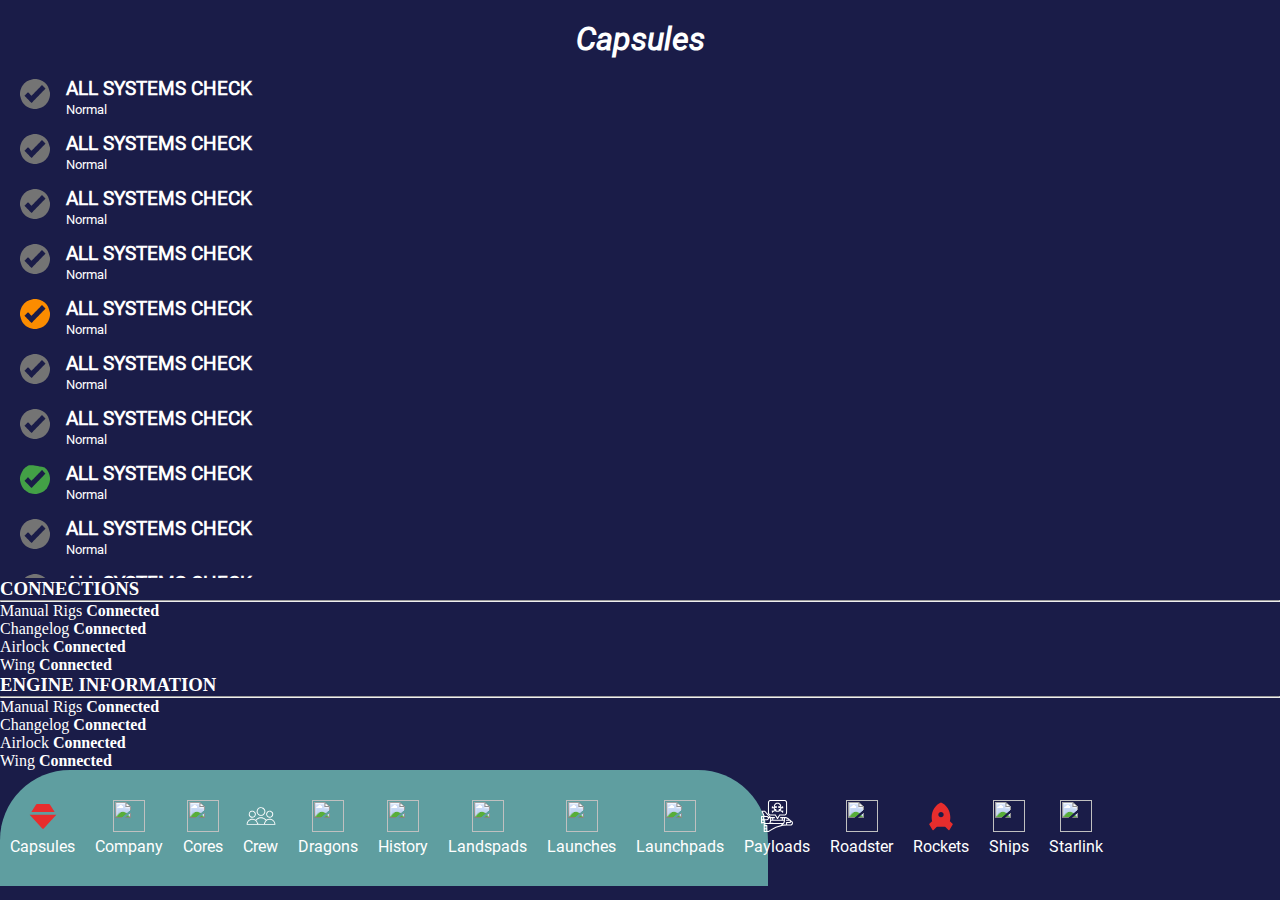
==== index.html @ f73f97a6 "feat: :sparkles: Design for main and right" ====
<!DOCTYPE html>
<html lang="sp">

<head>
    <meta charset="UTF-8">
    <meta name="viewport" content="width=device-width, initial-scale=1.0">
    <title>Space X</title>
    <link rel="stylesheet" href="css/style.css">
    <script type="module" src="js/main.js" defer></script>
</head>

<body>
    <header class="header_title" id="title">
        <h1>Capsules</h1>
    </header>
    <main class="main_information_space_x" id="main">
        <div class="container_main_nav_description" id="container_main_nav_description">        
            <nav class="main_nav_description" id="nav_main">
                <div class="description_item" id="description_item">
                    <div class="images_nav_left_div" id="div_images_left">
                        <img src="storage/images/icons/grey_check.svg">
                    </div>
                    <div class="information_about_left" id="nav_left_div">
                        <h3>ALL SYSTEMS CHECK</h3>
                        <small>Normal</small>
                    </div>
                </div>
            </nav>
            <nav class="main_nav_description" id="nav_main">
                <div class="description_item" id="description_item">
                    <div class="images_nav_left_div" id="div_images_left">
                        <img src="storage/images/icons/grey_check.svg">
                    </div>
                    <div class="information_about_left" id="nav_left_div">
                        <h3>ALL SYSTEMS CHECK</h3>
                        <small>Normal</small>
                    </div>
                </div>
            </nav>
            <nav class="main_nav_description" id="nav_main">
                <div class="description_item" id="description_item">
                    <div class="images_nav_left_div" id="div_images_left">
                        <img src="storage/images/icons/grey_check.svg">
                    </div>
                    <div class="information_about_left" id="nav_left_div">
                        <h3>ALL SYSTEMS CHECK</h3>
                        <small>Normal</small>
                    </div>
                </div>
            </nav>
            <nav class="main_nav_description" id="nav_main">
                <div class="description_item" id="description_item">
                    <div class="images_nav_left_div" id="div_images_left">
                        <img src="storage/images/icons/grey_check.svg">
                    </div>
                    <div class="information_about_left" id="nav_left_div">
                        <h3>ALL SYSTEMS CHECK</h3>
                        <small>Normal</small>
                    </div>
                </div>
            </nav>
            <nav class="main_nav_description" id="nav_main">
                <div class="description_item" id="description_item">
                    <div class="images_nav_left_div" id="div_images_left">
                        <img src="storage/images/icons/orange_check.svg">
                    </div>
                    <div class="information_about_left" id="nav_left_div">
                        <h3>ALL SYSTEMS CHECK</h3>
                        <small>Normal</small>
                    </div>
                </div>
            </nav>
            <nav class="main_nav_description" id="nav_main">
                <div class="description_item" id="description_item">
                    <div class="images_nav_left_div" id="div_images_left">
                        <img src="storage/images/icons/grey_check.svg">
                    </div>
                    <div class="information_about_left" id="nav_left_div">
                        <h3>ALL SYSTEMS CHECK</h3>
                        <small>Normal</small>
                    </div>
                </div>
            </nav>
            <nav class="main_nav_description" id="nav_main">
                <div class="description_item" id="description_item">
                    <div class="images_nav_left_div" id="div_images_left">
                        <img src="storage/images/icons/grey_check.svg">
                    </div>
                    <div class="information_about_left" id="nav_left_div">
                        <h3>ALL SYSTEMS CHECK</h3>
                        <small>Normal</small>
                    </div>
                </div>
            </nav>
            <nav class="main_nav_description" id="nav_main">
                <div class="description_item" id="description_item">
                    <div class="images_nav_left_div" id="div_images_left">
                        <img src="storage/images/icons/green_check.svg">
                    </div>
                    <div class="information_about_left" id="nav_left_div">
                        <h3>ALL SYSTEMS CHECK</h3>
                        <small>Normal</small>
                    </div>
                </div>
            </nav>
            <nav class="main_nav_description" id="nav_main">
                <div class="description_item" id="description_item">
                    <div class="images_nav_left_div" id="div_images_left">
                        <img src="storage/images/icons/grey_check.svg">
                    </div>
                    <div class="information_about_left" id="nav_left_div">
                        <h3>ALL SYSTEMS CHECK</h3>
                        <small>Normal</small>
                    </div>
                </div>
            </nav>
            <nav class="main_nav_description" id="nav_main">
                <div class="description_item" id="description_item">
                    <div class="images_nav_left_div" id="div_images_left">
                        <img src="storage/images/icons/grey_check.svg">
                    </div>
                    <div class="information_about_left" id="nav_left_div">
                        <h3>ALL SYSTEMS CHECK</h3>
                        <small>Normal</small>
                    </div>
                </div>
            </nav>
        </div>
        <section class="Main_center_information" id="Main_center_information">
            <!-- SUPERIOR-->
            <article class="section_information_superior">
                <div>

                </div>

                <div>

                </div>
            </article>
            <!-- SUPERIOR -->

            <!-- MITAD -->
            <div>

            </div>

            <div>

            </div>
            <!-- MITAD -->

            <!-- CARRUCEL -->
            <div>

            </div>
            <!-- CARRUCEL-->

            <!-- INFERIOR -->
            <article class="section_information_inferior">
                <div class="information_table_left">
                    <h3>CONNECTIONS</h3>
                    <hr>
                    <div class="specific_information_table_left">
                        <div>
                            <span class="left">Manual Rigs</span>
                            <strong class="right">Connected</strong>
                        </div>
                        <div>
                            <span class="left">Changelog</span>
                            <strong class="right">Connected</strong>
                        </div>
                        <div>
                            <span class="left">Airlock</span>
                            <strong class="right">Connected</strong>
                        </div>
                        <div>
                            <span class="left">Wing</span>
                            <strong class="right">Connected</strong>
                        </div>
                    </div>
                </div>

                <div class="information_table_right">
                    <h3>ENGINE INFORMATION</h3>
                    <hr>
                    <div class="specific_information_table_right">
                        <div>
                            <span class="left">Manual Rigs</span>
                            <strong class="right">Connected</strong>
                        </div>
                        <div>
                            <span class="left">Changelog</span>
                            <strong class="right">Connected</strong>
                        </div>
                        <div>
                            <span class="left">Airlock</span>
                            <strong class="right">Connected</strong>
                        </div>
                        <div>
                            <span class="left">Wing</span>
                            <strong class="right">Connected</strong>
                        </div>
                    </div>
                </div>
            </article>
            <!-- INFERIOR -->
        </section>
        <nav class="Main_right_information" id="Main_right_information">
            <div>

            </div>
            <div>

            </div>
        </nav>
    </main>

    <footer class="footer_Space_X" id="footer_Space">
        <ul class="footer_Space_X_ul">
            <li id="Capsules">
                <a href="#">
                    <img src="storage/images/icons/capsule.svg">
                        <span>Capsules</span>
                </a>
            </li>
            <li id="Company">
                <a href="#">
                    <img src="">
                        <span>Company</span>
                </a>
            </li>
            <li id="Cores">
                <a href="#">
                    <img src="">
                        <span>Cores</span>
                </a>
            </li>
            <li id="Crew">
                <a href="#">
                    <img src="storage/images/icons/crew.svg">
                        <span>Crew</span>
                </a>
            </li>
            <li id="Dragons">
                <a href="#">
                    <img src="">
                        <span>Dragons</span>
                </a>
            </li>
            <li id="History">
                <a href="#">
                    <img src="">
                        <span>History</span>
                </a>
            </li>
            <li id="Landspads">
                <a href="#">
                    <img src="">
                        <span>Landspads</span>
                </a>
            </li>
            <li id="Launches">
                <a href="#">
                    <img src="">
                        <span>Launches</span>
                </a>
            </li>
            <li id="Launchpads">
                <a href="#">
                    <img src="">
                        <span>Launchpads</span>
                </a>
            </li>
            <li id="Payloads">
                <a href="#">
                    <img src="storage/images/icons/payload.svg">
                        <span>Payloads</span>
                </a>
            </li>
            <li id="Roadster">
                <a href="#">
                    <img src="">
                        <span>Roadster</span>
                </a>
            </li>
            <li id="Rockets">
                <a href="#">
                    <img src="storage/images/icons/rocket.svg">
                        <span>Rockets</span>
                </a>
            </li>
            <li id="Ships">
                <a href="#">
                    <img src="">
                        <span>Ships</span>
                </a>
            </li>
            <li id="Starlink">
                <a href="#">
                    <img src="">
                        <span>Starlink</span>
                </a>
            </li>
        </ul>
    </footer>
</body>

</html>
---- css/style.css ----
@import url(variable.css);

* {
    box-sizing: border-box;
    padding: 0;
    margin: 0;
}

body {
    background-color: var(--color-1);
}

/* HEADER */
.header_title {
    display: flex;
    justify-content: center;
    color: var(--color-3);
    font-family: 'Roboto-Italic';
    padding: 20px 0px;
}


/* MAIN */

.main_information_space_x {
    color: var(--color-3);
}

/* NAV IZQUIERDA/LEFT - ALL */
.container_main_nav_description {
    width: 20%;
    /* background-color: rebeccapurple; */
    overflow: hidden;
    overflow-y: scroll;
    display: flex;
    height: 500px;
    flex-direction: column;
    flex-wrap: nowrap;
    justify-content: space-between;
    align-items: center;
}

.description_item {
    display: flex;
    gap: 15px;
    margin-bottom: 15px;
}



/* NAV IZQUIERDA/LEFT - Images */
.container_main_nav_description img {
    height: 32px;
    width: 32px;
    margin-left: 15px;
}

/* NAV IZQUIERDA/LEFT - Tittle */
.container_main_nav_description h3 {
    font-family: 'Roboto-Regular';
    font-size: 1.17em;
}

/* NAV IZQUIERDA/LEFT - Small (text) */
.container_main_nav_description small {
    font-family: 'Roboto-Regular';
}



/* FOOTER */
.footer_Space_X {
    display: flex;
    background-color: cadetblue;
    padding: 20px 0px;
    width: 60%;
    border-top-left-radius: 70px;
    border-top-right-radius: 70px;
    position: relative;
}

.footer_Space_X_ul {
    list-style: none;
    display: flex;
    flex-direction: row;
    flex-wrap: nowrap;
    justify-content: center;
    align-items: center;
}

.footer_Space_X_ul li {
    margin: 10px;
    text-align: center;
}
.footer_Space_X_ul li a {
    color: var(--color-3);
    text-decoration: none;
    display: flex;
    flex-direction: column;
    align-items: center;
    font-family: 'Roboto-Regular';
}

.footer_Space_X_ul li a img {
    height: 32px;
    width: 32px;
    margin-bottom: 5px;
}

.footer_Space_X_ul li a:hover {
    color: var(--color-6);
}
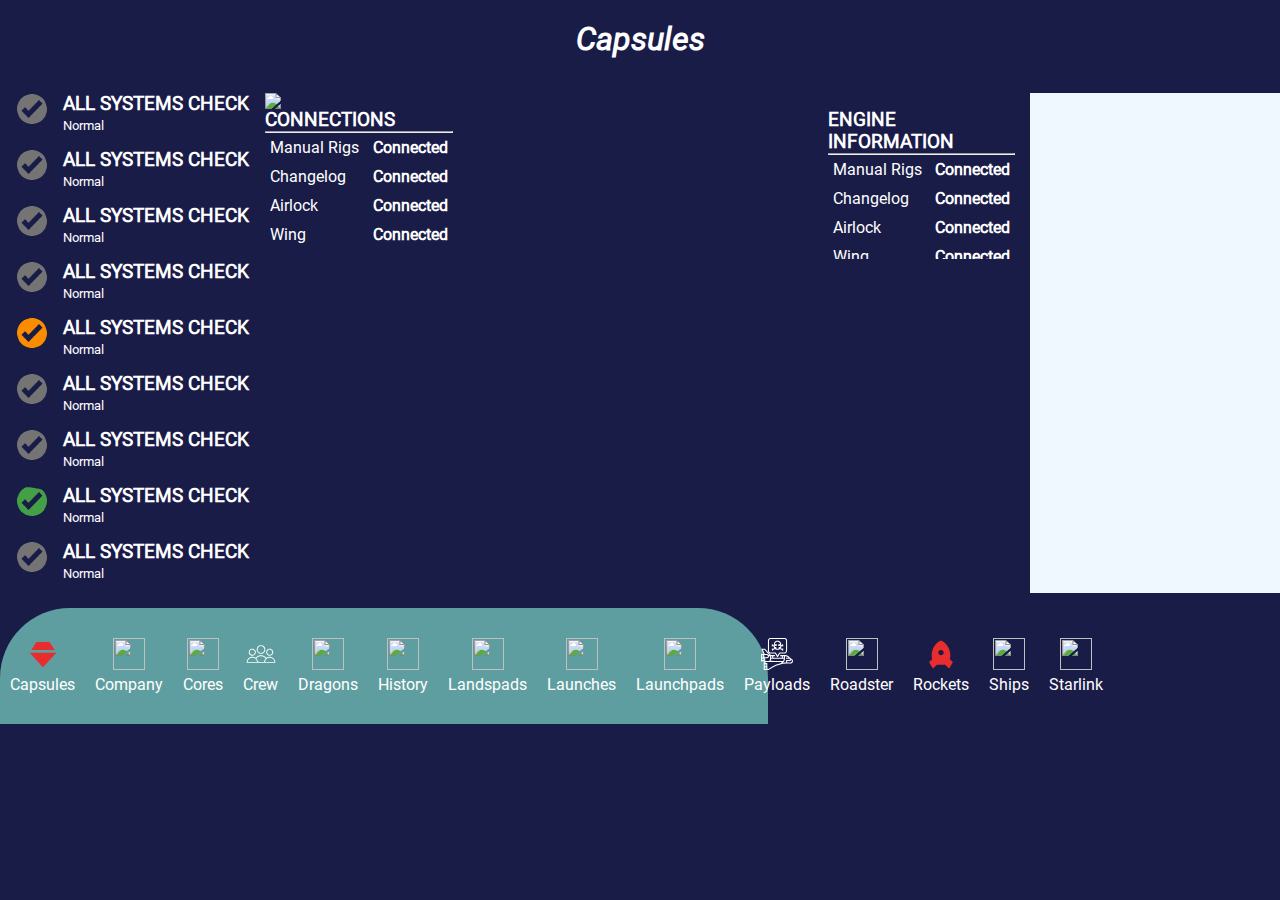
==== commit 89cc3fc9: "feat: :construction: Carrusel de imagenes" ====
--- a/index.html
+++ b/index.html
@@ -149,11 +149,13 @@
             </div>
             <!-- MITAD -->
 
-            <!-- CARRUCEL -->
-            <div>
-
-            </div>
-            <!-- CARRUCEL-->
+            <!-- CARRUSEL -->
+            <div class="Main_center_information_carrusel">
+                <div class="images_carrusel">
+                    <img src="#" class="LAimage">
+                </div>
+            </div>
+            <!-- CARRUSEL-->
 
             <!-- INFERIOR -->
             <article class="section_information_inferior">
--- a/css/style.css
+++ b/css/style.css
@@ -8,6 +8,7 @@
 
 body {
     background-color: var(--color-1);
+    font-family: 'Roboto-Regular';
 }
 
 /* HEADER */
@@ -21,10 +22,16 @@
 
 
 /* MAIN */
-
 .main_information_space_x {
     color: var(--color-3);
+    display: flex;
+    flex-direction: row;
+    margin-top: 15px;
+    margin-bottom: 15px;
+    gap: 15px;
 }
+
+/* LEFT */
 
 /* NAV IZQUIERDA/LEFT - ALL */
 .container_main_nav_description {
@@ -46,8 +53,6 @@
     margin-bottom: 15px;
 }
 
-
-
 /* NAV IZQUIERDA/LEFT - Images */
 .container_main_nav_description img {
     height: 32px;
@@ -67,6 +72,83 @@
 }
 
 
+/* MIDDLE */
+
+/*SECTION MAIN/CENTER */
+.Main_center_information {
+    width: 60%;
+    /* background-color: thistle ; */
+}
+
+
+
+
+/* CARRUSEL */
+.Main_center_information_carrusel {
+    overflow-y: hidden;
+    overflow-x: auto;
+}
+
+.images_carrusel {
+    display: flex;
+    flex-direction: row;
+    gap: 5vh;
+    flex-wrap: nowrap;
+    width: 100%;
+    overflow-y: scroll;
+    flex-shrink: 0;
+}
+
+/* ARTICLE BELOW */
+.section_information_inferior {
+    display: flex;
+    flex-direction: row;
+    justify-content: space-between;
+    color: var(--color-3);
+}
+
+hr {
+color: #000;
+height: 1px;
+background-color: #000;
+}
+
+.information_table_left, .information_table_right {
+    height: 150px;
+    overflow: hidden;
+    overflow-y: scroll;
+    /* background-color: aqua; */
+    display: flex;
+    flex-direction: column;
+    width: 25%;
+}
+
+.specific_information_table_left, .specific_information_table_right {
+    display: flex;
+    flex-direction: column;
+}
+
+.specific_information_table_left div, .specific_information_table_right div {
+    display: flex;
+    justify-content: space-between;
+    padding: 5px;
+}
+
+.left {
+    text-align: left;
+}
+
+.right {
+    text-align: right;
+}
+
+/* RIGHT */
+
+/* NAV DERECHA/RIGHT */
+.Main_right_information{
+    width: 20%;
+    background-color: aliceblue;
+}
 
 /* FOOTER */
 .footer_Space_X {
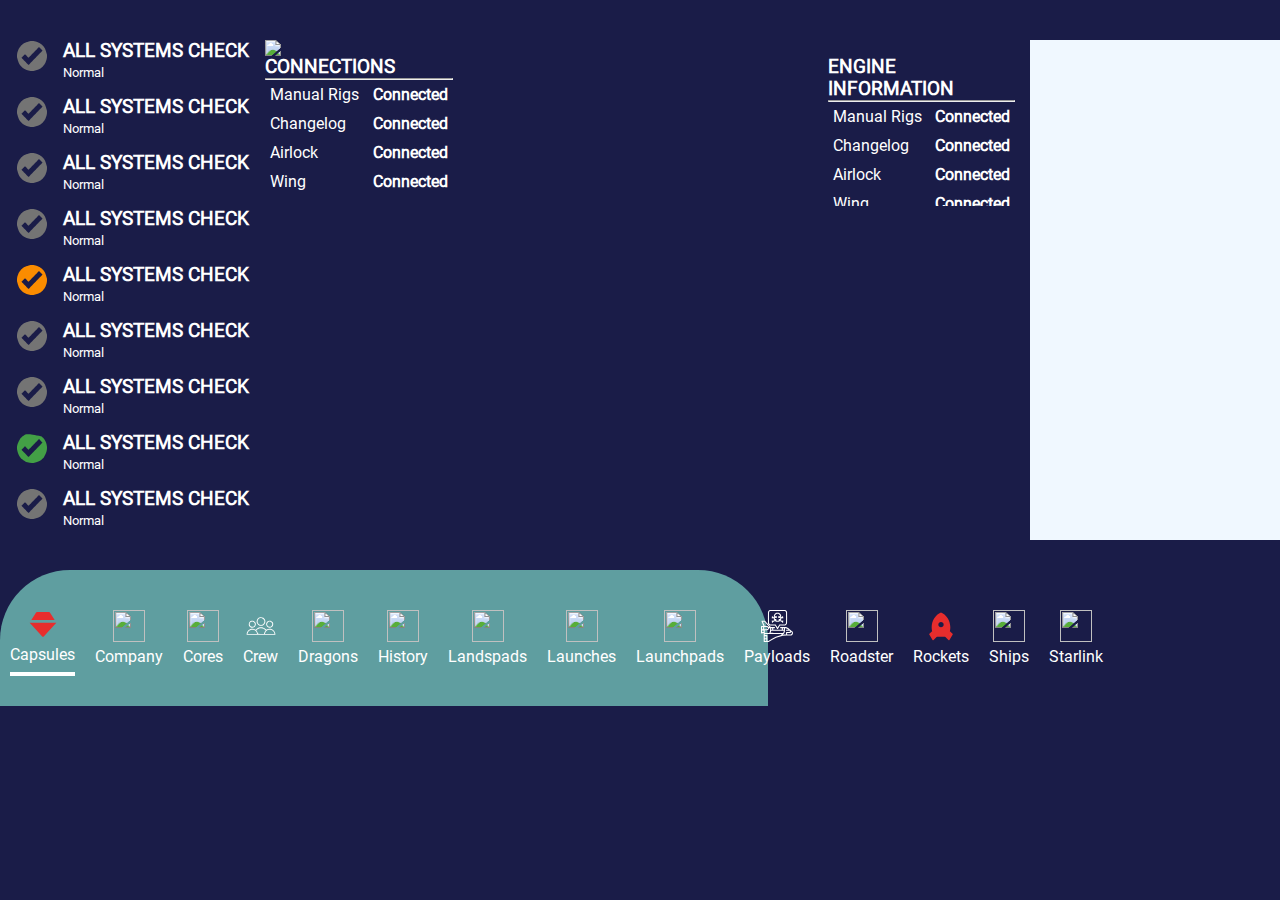
==== commit 1c9de034: "feat: :sparkles: Espaciados y diseños" ====
--- a/index.html
+++ b/index.html
@@ -11,7 +11,7 @@
 
 <body>
     <header class="header_title" id="title">
-        <h1>Capsules</h1>
+        <!-- <h1>Capsules</h1> -->
     </header>
     <main class="main_information_space_x" id="main">
         <div class="container_main_nav_description" id="container_main_nav_description">        
@@ -207,20 +207,33 @@
             </article>
             <!-- INFERIOR -->
         </section>
-        <nav class="Main_right_information" id="Main_right_information">
-            <div>
-
+        <div class="right_direction">
+            <nav class="Main_right_information" id="Main_right_information">
+                <div>
+
+                </div>
+            </nav>
+            <div class="buttons">
+                <!-- <a href="#">
+                    <button class="button_main_page">1</button>
+                </a>
+                <a href="#">
+                    <button class="button_main_page">2</button>
+                </a>
+                <a href="#">
+                    <button class="button_main_page">3</button>
+                </a>
+                <a href="#">
+                    <button class="button_main_page">4</button>
+                </a> -->
             </div>
-            <div>
-
-            </div>
-        </nav>
+        </div>
     </main>
 
     <footer class="footer_Space_X" id="footer_Space">
         <ul class="footer_Space_X_ul">
             <li id="Capsules">
-                <a href="#">
+                <a href="#" class="select">
                     <img src="storage/images/icons/capsule.svg">
                         <span>Capsules</span>
                 </a>
--- a/css/style.css
+++ b/css/style.css
@@ -20,14 +20,11 @@
     padding: 20px 0px;
 }
 
-
 /* MAIN */
 .main_information_space_x {
     color: var(--color-3);
     display: flex;
     flex-direction: row;
-    margin-top: 15px;
-    margin-bottom: 15px;
     gap: 15px;
 }
 
@@ -143,11 +140,58 @@
 }
 
 /* RIGHT */
+.right_direction {
+    display: flex;
+    flex-direction: column;
+    width: 20%;
+}
 
 /* NAV DERECHA/RIGHT */
 .Main_right_information{
-    width: 20%;
     background-color: aliceblue;
+    height: 500px;
+    margin-bottom: 30px;
+    overflow: hidden;
+    overflow-y: scroll;
+}
+
+/* Buttons*/
+.buttons {
+    display: flex;
+    flex-direction: row;
+    align-items: center;
+    width: 160px;
+    overflow: hidden;
+    overflow-x: scroll;
+
+}
+
+button {
+    color: var(--color-3);
+    background-color: var(--color-1);
+    border-radius: 0%;
+    height: 40px;
+    width: 40px;
+    font-family: 'Roboto-Regular';
+}
+
+.select {
+    padding: 8px 0;
+    border-bottom: 4px solid var(--color-3);
+}
+/* .buttons a:first-child{
+    border-top-left-radius: 10px;
+    border-bottom-left-radius: 10px;
+}
+
+.buttons a:last-child{
+    border-top-right-radius: 10px;
+    border-bottom-right-radius: 10px;
+} */
+
+/*Button animations*/
+button:hover {
+    filter: invert(1);
 }
 
 /* FOOTER */
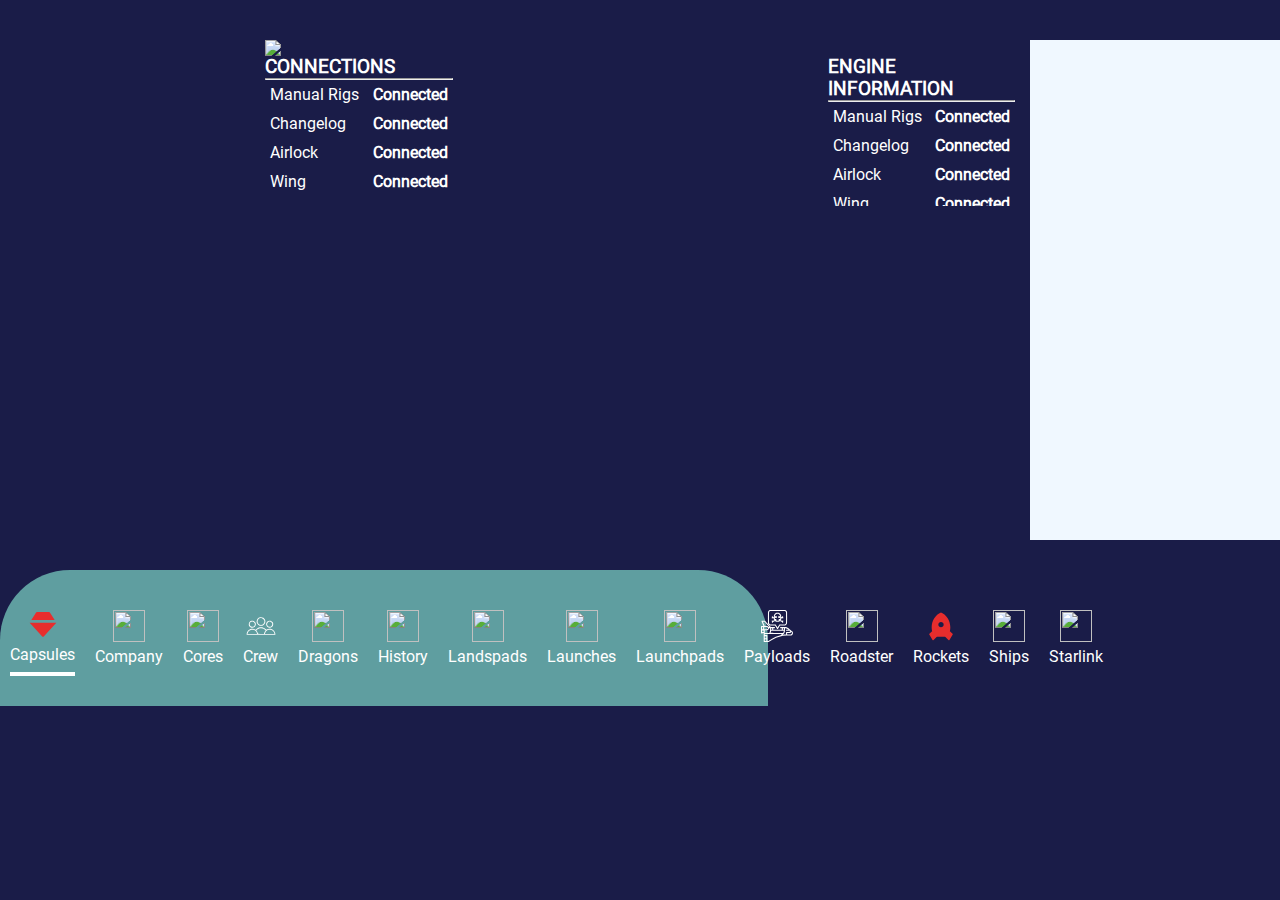
==== commit 147fd1c5: "feat: :sparkles: Tiutlo de cohetes" ====
--- a/index.html
+++ b/index.html
@@ -15,7 +15,7 @@
     </header>
     <main class="main_information_space_x" id="main">
         <div class="container_main_nav_description" id="container_main_nav_description">        
-            <nav class="main_nav_description" id="nav_main">
+            <!-- <nav class="main_nav_description" id="nav_main">
                 <div class="description_item" id="description_item">
                     <div class="images_nav_left_div" id="div_images_left">
                         <img src="storage/images/icons/grey_check.svg">
@@ -124,7 +124,7 @@
                         <small>Normal</small>
                     </div>
                 </div>
-            </nav>
+            </nav> -->
         </div>
         <section class="Main_center_information" id="Main_center_information">
             <!-- SUPERIOR-->
@@ -319,5 +319,15 @@
         </ul>
     </footer>
 </body>
-
+<script type="module">
+    import {updateTitleByRocketId } from './js/components/title.js';
+
+    document.addEventListener('DOMContentLoaded', () => {
+        updateTitleByRocketId('5e9d0d95eda69955f709d1eb');
+    });
+
+    window.updateTitle = (id) => {
+        updateTitleByRocketId(id);
+    }
+</script>
 </html>--- a/css/style.css
+++ b/css/style.css
@@ -66,8 +66,14 @@
 /* NAV IZQUIERDA/LEFT - Small (text) */
 .container_main_nav_description small {
     font-family: 'Roboto-Regular';
-}
-
+    text-align: justify;
+}
+
+.container_main_nav_description small a {
+    color: var(--color-3);
+    text-decoration: none;
+
+}
 
 /* MIDDLE */
 
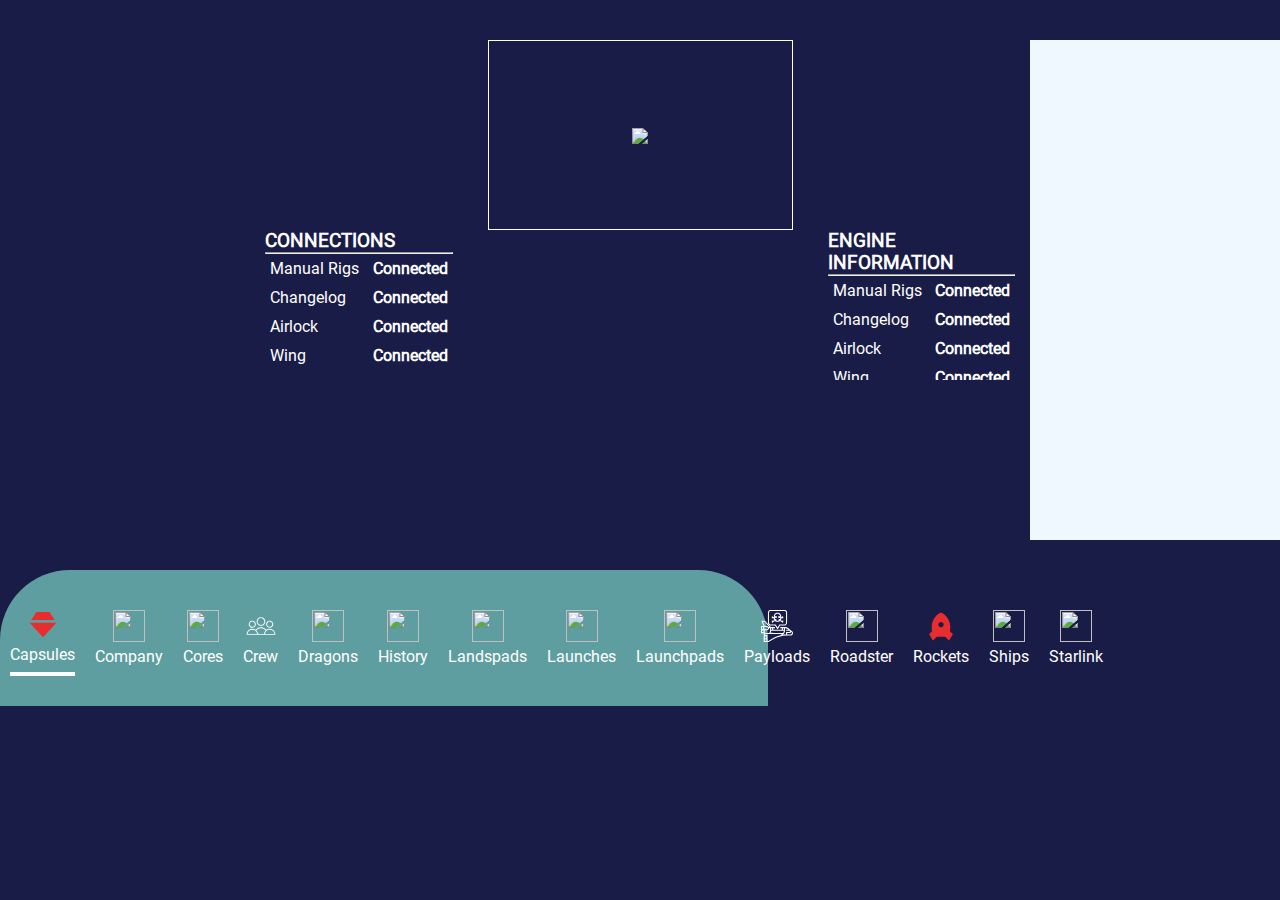
==== commit 1affa3d7: "feat: :sparkles: Carrusel de imagenes" ====
--- a/index.html
+++ b/index.html
@@ -150,9 +150,11 @@
             <!-- MITAD -->
 
             <!-- CARRUSEL -->
-            <div class="Main_center_information_carrusel">
-                <div class="images_carrusel">
-                    <img src="#" class="LAimage">
+            <div class="main-container">
+                <div class="Main_center_information_carrusel">
+                    <div class="images_carrusel">
+                        <img src="#" class="LAimage">
+                    </div>
                 </div>
             </div>
             <!-- CARRUSEL-->
@@ -213,7 +215,7 @@
 
                 </div>
             </nav>
-            <div class="buttons">
+            <div class="buttons" id="buttonsContainer">
                 <!-- <a href="#">
                     <button class="button_main_page">1</button>
                 </a>
@@ -227,6 +229,7 @@
                     <button class="button_main_page">4</button>
                 </a> -->
             </div>
+
         </div>
     </main>
 
@@ -321,9 +324,11 @@
 </body>
 <script type="module">
     import {updateTitleByRocketId } from './js/components/title.js';
+    import { updateLeftTextsRocket } from './js/components/textleft-rockets.js';
 
     document.addEventListener('DOMContentLoaded', () => {
         updateTitleByRocketId('5e9d0d95eda69955f709d1eb');
+        updateLeftTextsRocket('5e9d0d95eda69955f709d1eb');
     });
 
     window.updateTitle = (id) => {
--- a/css/style.css
+++ b/css/style.css
@@ -87,20 +87,37 @@
 
 
 /* CARRUSEL */
+/* Contenedor principal */
+.main-container {
+    display: flex;
+    justify-content: center;
+    align-items: center;
+    width: 100%;
+}
+
+/* Contenedor del carrusel */
 .Main_center_information_carrusel {
-    overflow-y: hidden;
-    overflow-x: auto;
-}
-
+    display: flex;
+    height: 190px;
+    width: 305px;
+    border: 1px solid var(--color-3);
+    overflow: hidden; /* Evitar desbordamiento */
+    /* No necesitamos justify-content ni align-items aquí, ya que estamos centrando este div dentro del contenedor principal */
+}
+
+/* Images*/
 .images_carrusel {
     display: flex;
     flex-direction: row;
     gap: 5vh;
-    flex-wrap: nowrap;
     width: 100%;
-    overflow-y: scroll;
+    overflow-x: scroll;
     flex-shrink: 0;
-}
+    align-items: center;
+    justify-content: center;
+    height: 189px;
+}
+
 
 /* ARTICLE BELOW */
 .section_information_inferior {
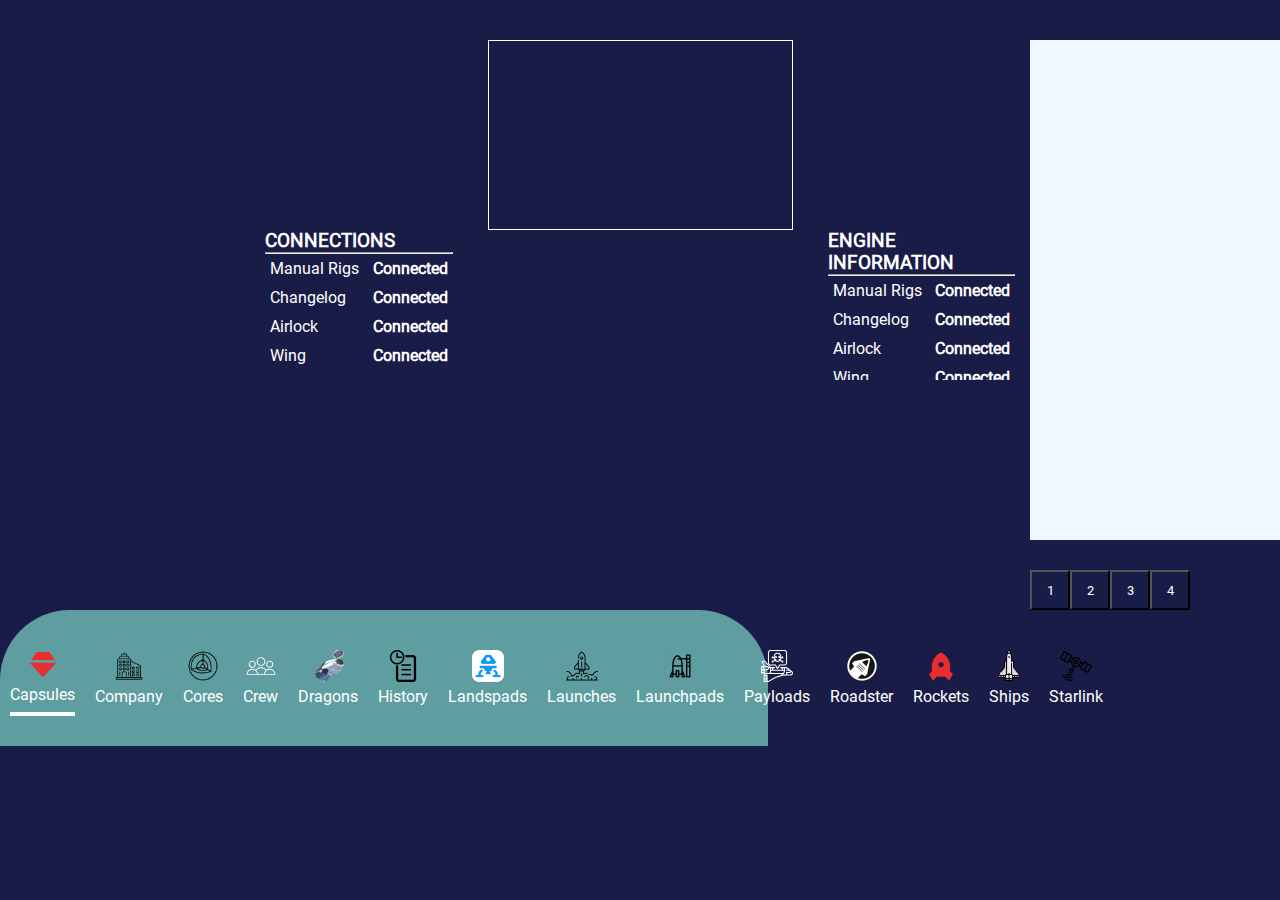
==== commit a7c4a6c8: "feat: :sparkles: Botoenes autogenerados x cantidad de ID's" ====
--- a/index.html
+++ b/index.html
@@ -152,9 +152,9 @@
             <!-- CARRUSEL -->
             <div class="main-container">
                 <div class="Main_center_information_carrusel">
-                    <div class="images_carrusel">
+                    <!-- <div class="images_carrusel">
                         <img src="#" class="LAimage">
-                    </div>
+                    </div> -->
                 </div>
             </div>
             <!-- CARRUSEL-->
@@ -216,7 +216,7 @@
                 </div>
             </nav>
             <div class="buttons" id="buttonsContainer">
-                <!-- <a href="#">
+                <a href="#">
                     <button class="button_main_page">1</button>
                 </a>
                 <a href="#">
@@ -227,7 +227,7 @@
                 </a>
                 <a href="#">
                     <button class="button_main_page">4</button>
-                </a> -->
+                </a>
             </div>
 
         </div>
@@ -236,103 +236,90 @@
     <footer class="footer_Space_X" id="footer_Space">
         <ul class="footer_Space_X_ul">
             <li id="Capsules">
-                <a href="#" class="select">
+                <a href="index.html" class="select">
                     <img src="storage/images/icons/capsule.svg">
                         <span>Capsules</span>
                 </a>
             </li>
             <li id="Company">
-                <a href="#">
-                    <img src="">
+                <a href="views/company.html">
+                    <img src="storage/images/icons/Company.png">
                         <span>Company</span>
                 </a>
             </li>
             <li id="Cores">
-                <a href="#">
-                    <img src="">
+                <a href="views/core.html">
+                    <img src="storage/images/icons/core.png">
                         <span>Cores</span>
                 </a>
             </li>
             <li id="Crew">
-                <a href="#">
+                <a href="views/crew.html">
                     <img src="storage/images/icons/crew.svg">
                         <span>Crew</span>
                 </a>
             </li>
             <li id="Dragons">
-                <a href="#">
-                    <img src="">
+                <a href="views/dragons.html">
+                    <img src="storage/images/icons/dragons.png">
                         <span>Dragons</span>
                 </a>
             </li>
             <li id="History">
-                <a href="#">
-                    <img src="">
+                <a href="views/history.html">
+                    <img src="storage/images/icons/history.png">
                         <span>History</span>
                 </a>
             </li>
             <li id="Landspads">
-                <a href="#">
-                    <img src="">
+                <a href="views/landspads.html">
+                    <img src="storage/images/icons/landspads.webp">
                         <span>Landspads</span>
                 </a>
             </li>
             <li id="Launches">
-                <a href="#">
-                    <img src="">
+                <a href="views/launches.html">
+                    <img src="storage/images/icons/launch.png">
                         <span>Launches</span>
                 </a>
             </li>
             <li id="Launchpads">
-                <a href="#">
-                    <img src="">
+                <a href="views/launchpads.html">
+                    <img src="storage/images/icons/launchpad.webp">
                         <span>Launchpads</span>
                 </a>
             </li>
             <li id="Payloads">
-                <a href="#">
+                <a href="views/payloads.html">
                     <img src="storage/images/icons/payload.svg">
                         <span>Payloads</span>
                 </a>
             </li>
             <li id="Roadster">
-                <a href="#">
-                    <img src="">
+                <a href="views/roadster.html">
+                    <img src="storage/images/icons/roadster.png">
                         <span>Roadster</span>
                 </a>
             </li>
             <li id="Rockets">
-                <a href="#">
+                <a href="views/rockets.html">
                     <img src="storage/images/icons/rocket.svg">
                         <span>Rockets</span>
                 </a>
             </li>
             <li id="Ships">
-                <a href="#">
-                    <img src="">
+                <a href="views/ships.html">
+                    <img src="storage/images/icons/ships.png">
                         <span>Ships</span>
                 </a>
             </li>
             <li id="Starlink">
-                <a href="#">
-                    <img src="">
+                <a href="views/starlink.html">
+                    <img src="storage/images/icons/starlink.png">
                         <span>Starlink</span>
                 </a>
             </li>
         </ul>
     </footer>
 </body>
-<script type="module">
-    import {updateTitleByRocketId } from './js/components/title.js';
-    import { updateLeftTextsRocket } from './js/components/textleft-rockets.js';
-
-    document.addEventListener('DOMContentLoaded', () => {
-        updateTitleByRocketId('5e9d0d95eda69955f709d1eb');
-        updateLeftTextsRocket('5e9d0d95eda69955f709d1eb');
-    });
-
-    window.updateTitle = (id) => {
-        updateTitleByRocketId(id);
-    }
-</script>
 </html>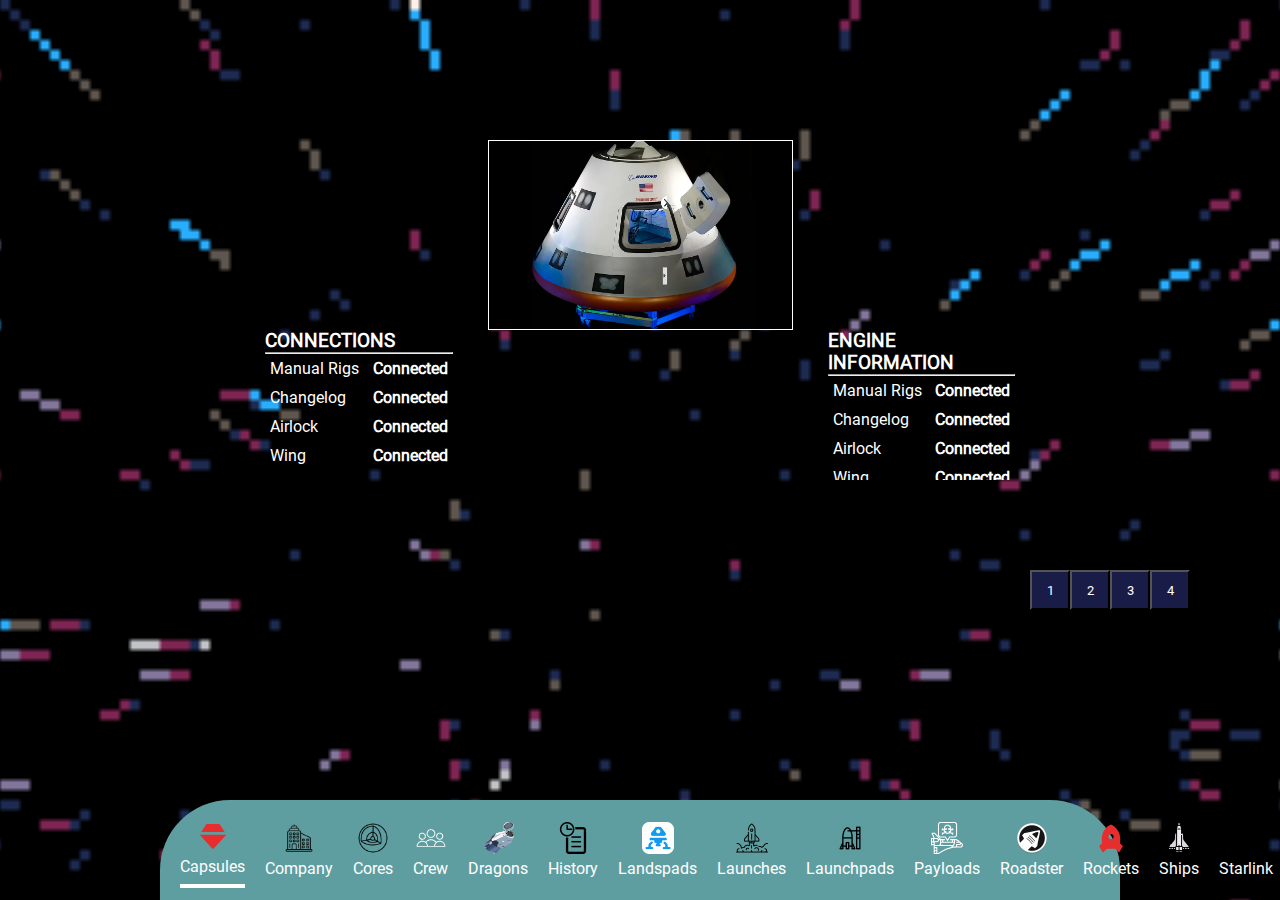
==== commit 22d90d20: "feat: :sparkles: Pagina principal (Capsules)" ====
--- a/index.html
+++ b/index.html
@@ -152,9 +152,9 @@
             <!-- CARRUSEL -->
             <div class="main-container">
                 <div class="Main_center_information_carrusel">
-                    <!-- <div class="images_carrusel">
-                        <img src="#" class="LAimage">
-                    </div> -->
+                    <div class="images_carrusel">
+                        <img src="storage/images/capsulas.avif" class="LAimage">
+                    </div>
                 </div>
             </div>
             <!-- CARRUSEL-->
--- a/css/style.css
+++ b/css/style.css
@@ -7,8 +7,10 @@
 }
 
 body {
-    background-color: var(--color-1);
-    font-family: 'Roboto-Regular';
+    /* background-color: var(--color-1); */
+    font-family: 'Roboto-Regular';
+    background-image: url(../storage/images/background/background-space.gif);
+    background-size: cover 
 }
 
 /* HEADER */
@@ -83,8 +85,44 @@
     /* background-color: thistle ; */
 }
 
-
-
+/* MAIN SUPERIOR */
+.section_information_superior {
+    display: flex;
+    flex-direction: row;
+    justify-content: space-around;
+    height: 100px;
+}
+
+.progress__value {
+    display: flex;
+    flex-direction: column;
+    justify-content: center;
+    text-align: center;
+    align-items: center;
+    width: 150px;
+    height: 150px;
+}
+
+.progress__value strong {
+    text-align: center;
+}
+/* GIFS CENTRALES */
+.rockets_gif {
+    display: flex;
+    flex-direction: row;
+    justify-content: space-between;
+    flex-wrap: nowrap;
+    align-items: center;
+}
+
+.image_rocket img, .image_rocket_right img {
+    height: 150px;
+    width: 150px;
+}
+
+.image_rocket_right {
+    transform: scaleX(-1);
+}
 
 /* CARRUSEL */
 /* Contenedor principal */
@@ -109,13 +147,19 @@
 .images_carrusel {
     display: flex;
     flex-direction: row;
-    gap: 5vh;
     width: 100%;
+    gap:30px;
     overflow-x: scroll;
     flex-shrink: 0;
     align-items: center;
     justify-content: center;
     height: 189px;
+    /* background-color: var(--color-5); */
+}
+
+.LAimage {
+    height: 189px;
+    width: 100%;
 }
 
 
@@ -171,11 +215,39 @@
 
 /* NAV DERECHA/RIGHT */
 .Main_right_information{
-    background-color: aliceblue;
+    /* background-color: aliceblue; */
     height: 500px;
     margin-bottom: 30px;
     overflow: hidden;
     overflow-y: scroll;
+    justify-content: space-between;
+    gap: 15px;
+    display: flex;
+    flex-direction: column;
+}
+
+.information__container {
+    display: flex;
+    flex-direction: row;
+    flex-wrap: nowrap;
+    align-items: center;
+    justify-content: space-around;
+}
+
+.information {
+    display: flex;
+    flex-direction: column;
+    flex-wrap: nowrap;
+    align-items: flex-start;
+}
+
+.information_text {
+    display: flex;
+    flex-direction: column;
+    flex-wrap: nowrap;
+    align-content: center;
+    justify-content: center;
+    align-items: flex-end;
 }
 
 /* Buttons*/
@@ -222,10 +294,15 @@
     display: flex;
     background-color: cadetblue;
     padding: 20px 0px;
-    width: 60%;
+    width: 75%;
     border-top-left-radius: 70px;
     border-top-right-radius: 70px;
-    position: relative;
+    position: absolute;
+    bottom: 0; /* Alinea el footer en la parte inferior */
+    left: 50%; /* Centra horizontalmente */
+    transform: translateX(-50%); /* Corrige la centración horizontal */
+    height: 100px;
+    align-content: center;
 }
 
 .footer_Space_X_ul {
@@ -233,7 +310,8 @@
     display: flex;
     flex-direction: row;
     flex-wrap: nowrap;
-    justify-content: center;
+    justify-content: space-between;
+    padding: 5px 10px;
     align-items: center;
 }
 
@@ -241,6 +319,7 @@
     margin: 10px;
     text-align: center;
 }
+
 .footer_Space_X_ul li a {
     color: var(--color-3);
     text-decoration: none;
